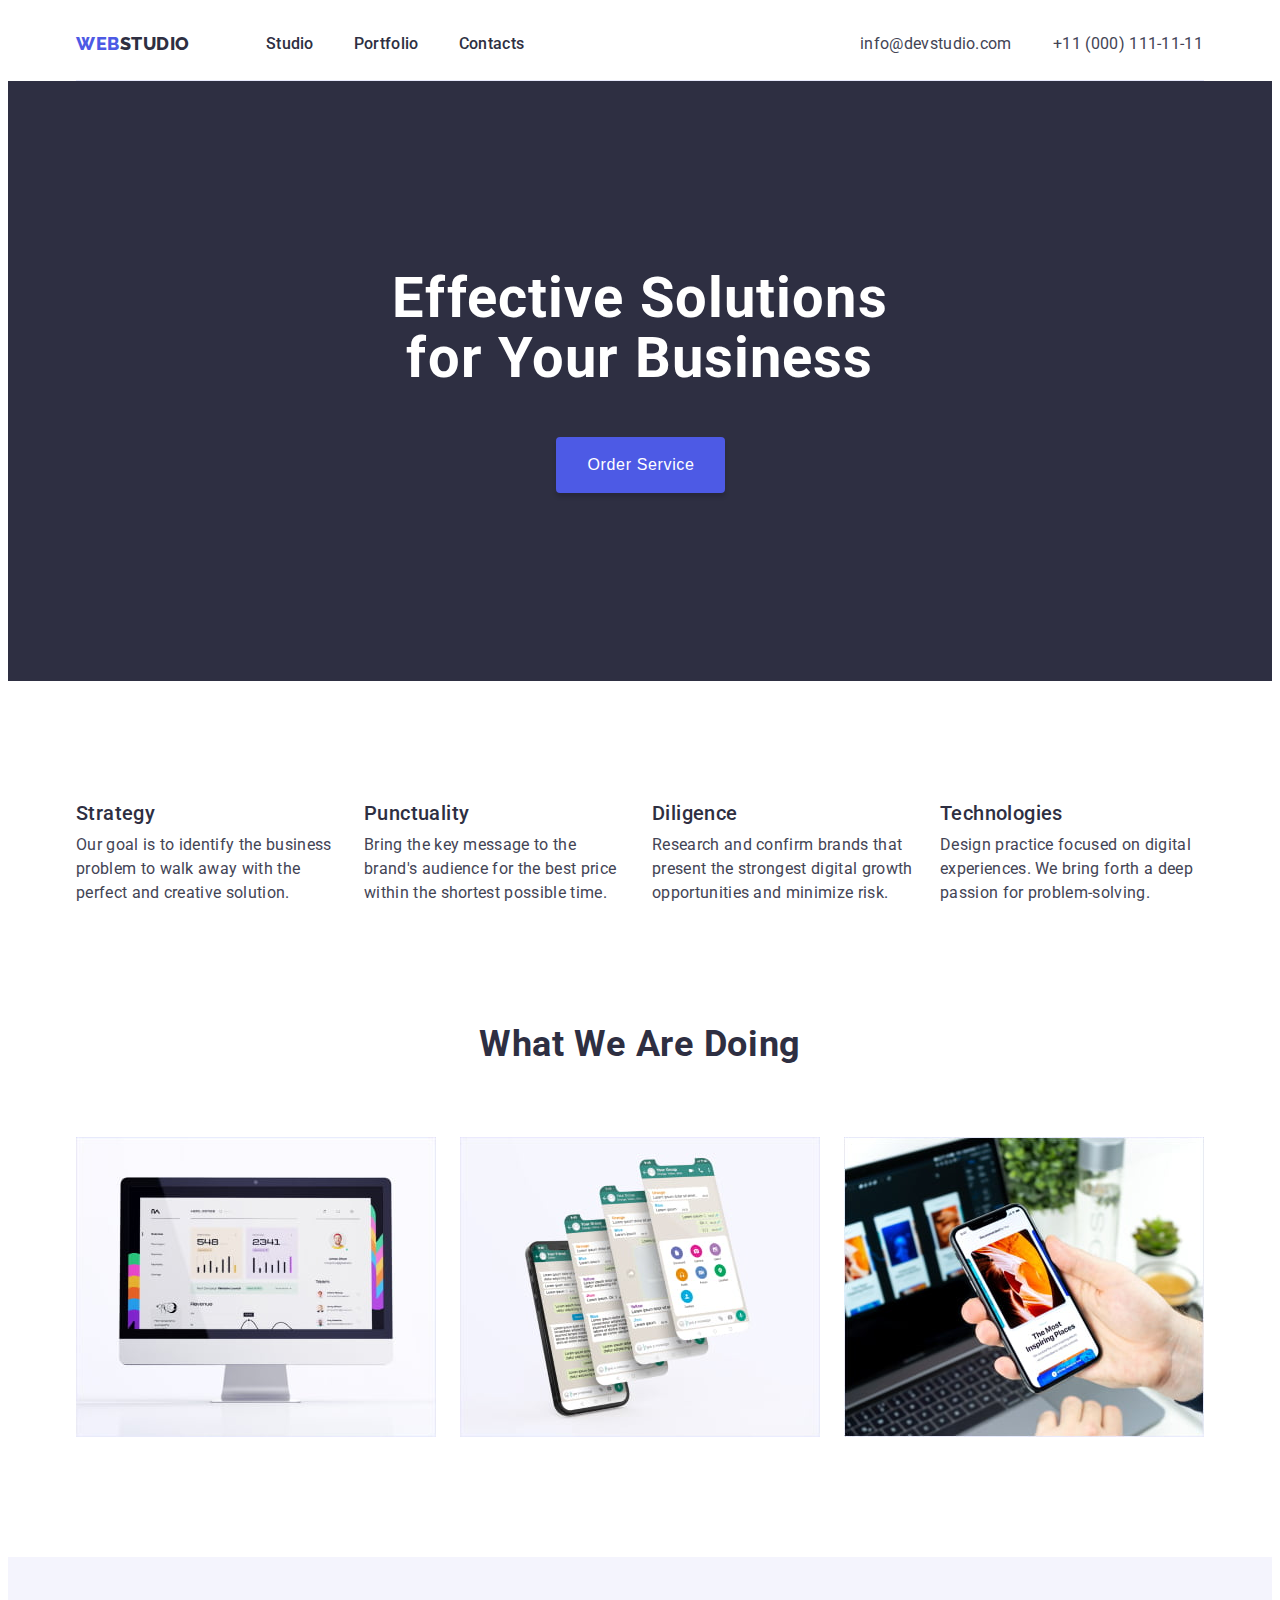
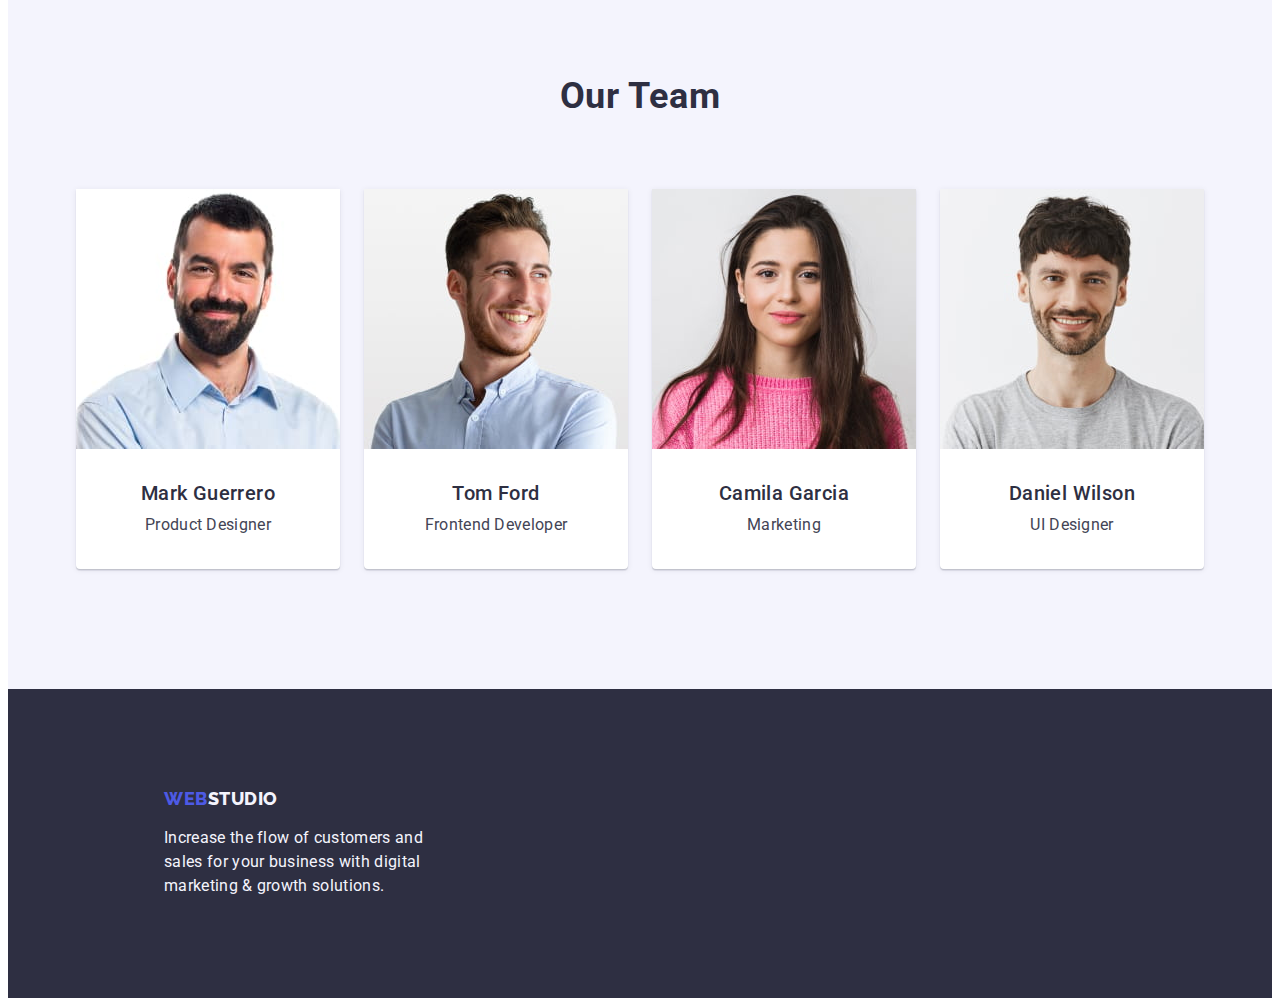
==== index.html @ 2959371b "check-up update" ====
<!DOCTYPE html>
<html lang="en">
  <head>
    <meta charset="UTF-8" />
    <meta http-equiv="X-UA-Compatible" content="IE=edge" />
    <meta name="viewport" content="width=device-width, initial-scale=1.0" />
    <link rel="preconnect" href="https://fonts.googleapis.com" />
    <link rel="preconnect" href="https://fonts.gstatic.com" crossorigin />
    <link
      href="https://fonts.googleapis.com/css2?family=Raleway:wght@800&family=Roboto:wght@400;500;700;900&display=swap"
      rel="stylesheet"
    />
    <link
      rel="stylesheet"
      href="https://cdnjs.cloudflare.com/ajax/libs/modern-normalize/1.1.0/modern-normalize.min.css"
      integrity="sha512-wpPYUAdjBVSE4KJnH1VR1HeZfpl1ub8YT/NKx4PuQ5NmX2tKuGu6U/JRp5y+Y8XG2tV+wKQpNHVUX03MfMFn9Q=="
      crossorigin="anonymous"
      referrerpolicy="no-referrer"
    />
    <link rel="stylesheet" href="./css/styles.css" />
    <title>Document</title>
  </head>
  <body>
    <!-- HEADER -->
    <header class="main-header">
      <div class="container">
        <nav class="navigation">
          <a
            class="link logo"
            href="./index.html"
            >Web<span class="logopart">studio</span></a
          >
          <ul class="list menu">
            <li class="menu-item">
              <a
                class="menu-link link"
                href="./index.html"
                >Studio</a
              >
            </li>
            <li class="menu-item">
              <a
                class="menu-link link"
                href="./portfolio.html"
                >Portfolio</a
              >
            </li>
            <li class="menu-item">
              <a
                class="menu-link link"
                href=""
                >Contacts</a
              >
            </li>
          </ul>
        </nav>
        <!-- Contacts -->
        <ul class="contact-list list">
          <li class="contact-item mail">
            <a
              class="contact-link link"
              href="mailto:info@devstudio.com"
              >info@devstudio.com</a
            >
          </li>
          <li class="contact-item tell">
            <a
              class="contact-link link"
              href="tel:+110001111111"
              >+11 (000) 111-11-11</a
            >
          </li>
        </ul>
      </div>
    </header>
    <main>
      <!-- Герой -->
      <section class="hero">
        <div class="container">
          <h1 class="hero-title">Effective Solutions for Your Business</h1>
          <button type="button" class="hero-btn">
            <span class="btn-text">Order Service</span>
          </button>
        </div>
      </section>
      <!-- Characteristics -->
      <section class="container">
        <div class="container">
          <h2 class="hide-title char">Characteristics</h2>
          <ul class="list characteristics">
            <li class="char-item">
              <h3 class="title-three char">Strategy</h3>
              <p class="text-three">
                Our goal is to identify the business problem to walk away with
                the perfect and creative solution.
              </p>
            </li>
            <li class="char-item">
              <h3 class="title-three char">Punctuality</h3>
              <p class="text-three">
                Bring the key message to the brand's audience for the best price
                within the shortest possible time.
              </p>
            </li>
            <li class="char-item">
              <h3 class="title-three char">Diligence</h3>
              <p class="text-three">
                Research and confirm brands that present the strongest digital
                growth opportunities and minimize risk.
              </p>
            </li>
            <li class="char-item">
              <h3 class="title-three char">Technologies</h3>
              <p class="text-three">
                Design practice focused on digital experiences. We bring forth a
                deep passion for problem-solving.
              </p>
            </li>
          </ul>
        </div>
      </section>
      <!-- What we are doing -->
      <section class="doings-section">
        <div class="container">
          <h2 class="title-two">What we are doing</h2>

          <ul class="list doings">
            <li class="doings-item">
              <img src="./images/wwad1.jpg" alt="display" width="360" />
            </li>
            <li class="doings-item">
              <img src="./images/wwad2.jpg" alt="telephone" width="360" />
            </li>
            <li class="doings-item">
              <img src="./images/wwad3.jpg" alt="telefon in hand" width="360" />
            </li>
          </ul>
        </div>
      </section>
      <!-- Our team -->
      <section class="ourteam">
        <div class="container">
          <h2 class="title-two team">Our team</h2>
          <ul class="list our-team">
            <li class="member">
              <img src="./images/member1.jpg" alt="man" width="264" />
              <div class="team-text">
                <h3 class="title-three">Mark Guerrero</h3>
                <p class="text-three">Product Designer</p>
              </div>
            </li>
            <li class="member">
              <img src="./images/member2.jpg" alt="man" width="264" />
              <div class="team-text">
                <h3 class="title-three">Tom Ford</h3>
                <p class="text-three">Frontend Developer</p>
              </div>
            </li>
            <li class="member">
              <img src="./images/member3.jpg" alt="woman" width="264" />
              <div class="team-text">
                <h3 class="title-three">Camila Garcia</h3>
                <p class="text-three">Marketing</p>
              </div>
            </li>
            <li class="member">
              <img src="./images/member4.jpg" alt="man" width="264" />
              <div class="team-text">
                <h3 class="title-three">Daniel Wilson</h3>
                <p class="text-three">UI Designer</p>
              </div>
            </li>
          </ul>
        </div>
      </section>
    </main>
    <!-- Footer -->
    <footer class="footer">
      <div class="container">
        <a class="link logo" href="./index.html"
          >Web<span class="footer-logopart">studio</span></a
        >
        <p class="footer-text">
          Increase the flow of customers and sales for your business with
          digital marketing & growth solutions.
        </p>
      </div>
    </footer>
  </body>
</html>
---- css/styles.css ----
:root {
  --text-color: #434455;
  --title-text-color: #2e2f42;
  --background-color: #ffffff;
  --button-color: #4d5ae5;
  --footer-text-color: #f4f4fd;
  --hover-color: #404bbf;
  --background-section-color: #2e2f42;
  --background-sectionteam-color: #f4f4fd;
  --button-border-color: #e7e9fc;
}
h1,
h2,
h3,
h4,
h5,
h6,
p {
  margin-bottom: 0;
  margin-top: 0;
}

ul,
ol {
  margin-bottom: 0;
  margin-top: 0;
  padding-left: 0;
}

img {
  display: block;
  max-width: 100%;
}

body {
  background-color: var(--background-color);
  font-family: "Roboto", sans-serif;
  color: var(--text-color);
}
.list {
  list-style: none;
}
.link {
  text-decoration: none;
}
.link:hover,
.link:focus {
  color: var(--hover-color);
}

/* Header */

.container {
  margin-left: auto;
  margin-right: auto;
  width: 1128px;
}
.main-header > .container {
  display: flex;
  border-bottom: 1px solid var(--button-border-color);
}
.navigation {
  display: flex;
  padding-top: 24px;
  padding-bottom: 24px;
}
.menu {
  display: flex;
  width: 261px;
}

.menu-item:not(:last-child) {
  margin-right: 40px;
}

.link.logo {
  margin-right: 76px;
  padding-left: 0;
}

/* LOGO */
.logo {
  font-family: "Raleway", sans-serif;
  font-weight: 800;
  font-size: 18px;
  line-height: 1.16;
  display: flex;
  align-items: center;
  letter-spacing: 0.03em;
  text-transform: uppercase;
  color: var(--button-color);
}
.logopart {
  font-family: "Raleway", sans-serif;
  font-weight: 800;
  font-size: 18px;
  line-height: 1.16;
  display: flex;
  align-items: center;
  letter-spacing: 0.03em;
  text-transform: uppercase;
  color: var(--title-text-color);
}

.menu-link {
  font-weight: 500;
  font-size: 16px;
  line-height: 1.5;
  letter-spacing: 0.02em;
  color: var(--title-text-color);
}

/* Contacts */
.contact-link {
  font-weight: 400;
  font-size: 16px;
  line-height: 1.5;
  letter-spacing: 0.02em;
  color: var(--text-color);
}

.contact-list {
  display: flex;
  margin-left: auto;
  padding-top: 24px;
  padding-bottom: 24px;
}

.contact-item:not(:last-child) {
  margin-right: 40px;
}

.mail {
  width: 153px;
}
.tell {
  width: 151px;
}

/* HERO */
.hero {
  background: var(--background-section-color);
  padding-bottom: 188px;
}

.hero-title {
  font-weight: 700;
  font-size: 56px;
  line-height: 1.07;
  text-align: center;
  letter-spacing: 0.02em;
  color: var(--background-color);
  padding-top: 188px;
  margin-left: auto;
  margin-right: auto;
  width: 496px;
}

.hero-btn {
  display: flex;
  background: var(--button-color);
  box-shadow: 0px 4px 4px rgba(0, 0, 0, 0.15);
  border-radius: 4px;
  margin: 48px auto 0 auto;
  width: 169px;
  height: 56px;
  padding: 16px 32px;
  border: 0px;
}
.hero-btn:hover,
.hero-btn:focus {
  background: var(--hover-color);
  box-shadow: 0px 4px 4px rgba(0, 0, 0, 0.15);
  border-radius: 4px;
}
.btn-text {
  font-weight: 500;
  font-size: 16px;
  line-height: 1.5;
  display: flex;
  align-items: center;
  letter-spacing: 0.04em;
  color: var(--background-color);
  cursor: pointer;
  width: 105px;
  white-space: nowrap;
}

/* Characteristics */

.hide-title {
  display: none;
}
.title-three {
  font-weight: 500;
  font-size: 20px;
  line-height: 1.2;
  letter-spacing: 0.02em;
  color: var(--title-text-color);
}

.text-three {
  font-size: 16px;
  line-height: 1.5;
  letter-spacing: 0.02em;

  margin: 0px;
  margin-top: 8px;
}

.characteristics {
  display: flex;
  margin-top: 120px;
  margin-bottom: 120px;
  padding: 0;
}
.char-item {
  width: 264px;
}

.char-item:not(:last-child) {
  margin-right: 24px;
}

/* WHAT WE ARE DOING */
.title-two {
  font-weight: 700;
  font-size: 36px;
  line-height: 1.11;
  text-align: center;
  letter-spacing: 0.02em;
  text-transform: capitalize;
  color: var(--title-text-color);
}

.doings {
  display: flex;
  margin-top: 72px;
  margin-bottom: 120px;
}

.doings-item:not(:nth-child(3n)) {
  margin-right: 24px;
}

/* OUR TEAM */
.ourteam {
  background-color: var(--background-sectionteam-color);
  padding-bottom: 120px;
}
.team {
  margin-bottom: 72px;
  padding-top: 120px;
}
.our-team {
  display: flex;
}
.member {
  background: #ffffff;
  box-shadow: 0px 1px 6px rgba(46, 47, 66, 0.08),
    0px 1px 1px rgba(46, 47, 66, 0.16), 0px 2px 1px rgba(46, 47, 66, 0.08);
  border-radius: 0px 0px 4px 4px;
}
.team-text {
  padding: 32px 16px;
  text-align: center;
}
.member:not(:nth-child(4n)) {
  margin-right: 24px;
}
/* FOOTER */

footer {
  background-color: var(--background-section-color);
}
.footer {
  padding: 100px 1020px 100px 156px;
}

.footer-logopart {
  font-family: "Raleway", sans-serif;
  font-weight: 800;
  font-size: 18px;
  line-height: 1.16;
  display: flex;
  align-items: center;
  letter-spacing: 0.03em;
  text-transform: uppercase;
  color: var(--footer-text-color);
}
.logo-footer {
  font-family: "Raleway", sans-serif;
  font-weight: 800;
  font-size: 18px;
  line-height: 1.16;
  display: flex;
  align-items: center;
  letter-spacing: 0.03em;
  text-transform: uppercase;
  color: var(--button-color);
}
.footer-text {
  font-size: 16px;
  line-height: 1.5;
  letter-spacing: 0.02em;
  color: var(--footer-text-color);
  width: 264px;
  margin-top: 16px;
}

/* PORTFOLIO */
.button {
  background: var(--footer-text-color);
  border: 1px solid var(--button-border-color);
  border-radius: 4px;
  font-weight: 500;
  font-size: 16px;
  line-height: 1.5;
  display: flex;
  align-items: center;
  text-align: center;
  letter-spacing: 0.04em;
  color: var(--button-color);
  cursor: pointer;
}

.button:hover,
.button:focus {
  background: var(--hover-color);
  box-shadow: 0px 3px 1px rgba(0, 0, 0, 0.1), 0px 2px 1px rgba(0, 0, 0, 0.08),
    0px 2px 2px rgba(0, 0, 0, 0.12);
  border-radius: 4px;
  color: var(--background-color);
}

.hide-title {
  display: none;
}

.button-pool {
  display: flex;
  gap: 24px;
  margin-bottom: 72px;
  margin-top: 96px;
  justify-content: center;
}
.card-list {
  display: flex;
  flex-wrap: wrap;
  margin-bottom: -48px;
  margin-right: -24px;
  padding-bottom: 120px;
}
.card-item {
  flex-basis: calc(100% / 3 -24px);
  margin-bottom: 48px;
  background: #ffffff;
  border: 1px solid var(--button-border-color);
}
.card-item:not(:nth-child(3n)) {
  margin-right: 24px;
}

.card-text {
  padding-top: 32px;
  padding-bottom: 32px;
  padding-left: 16px;
}
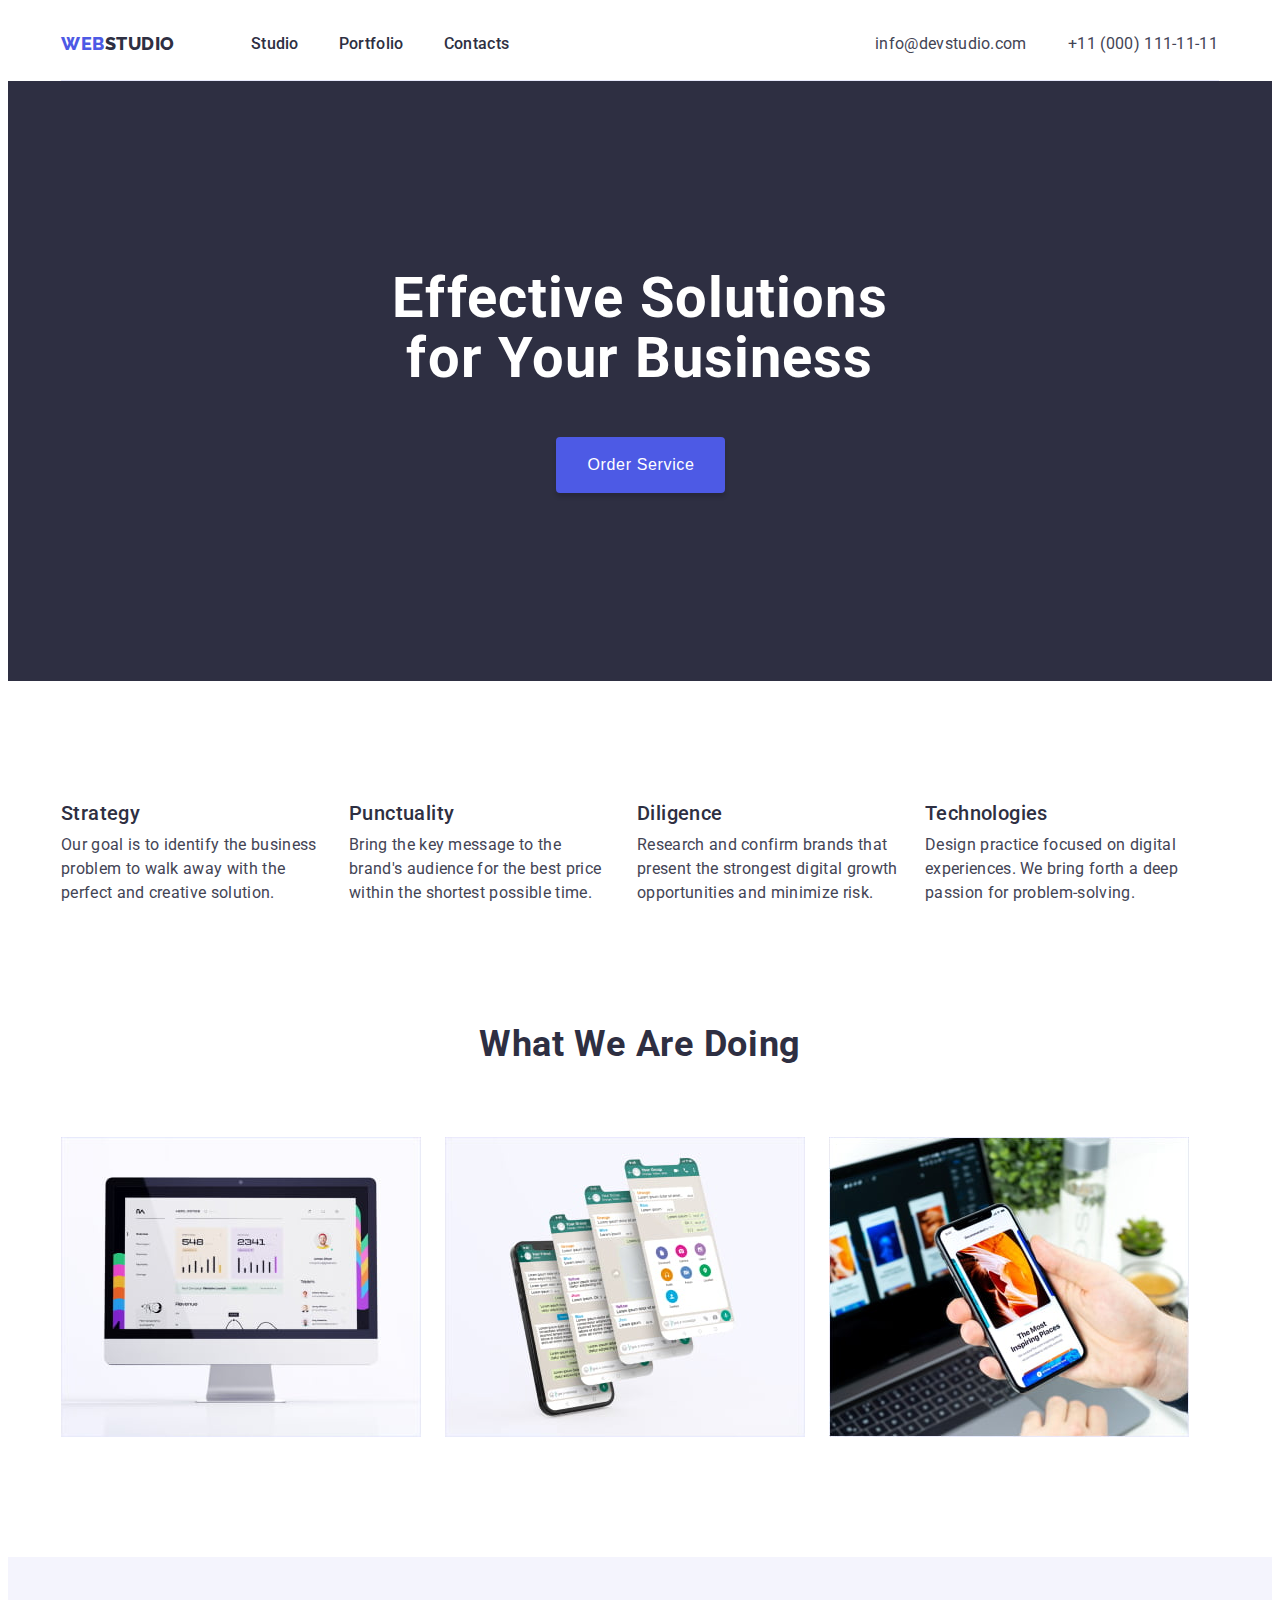
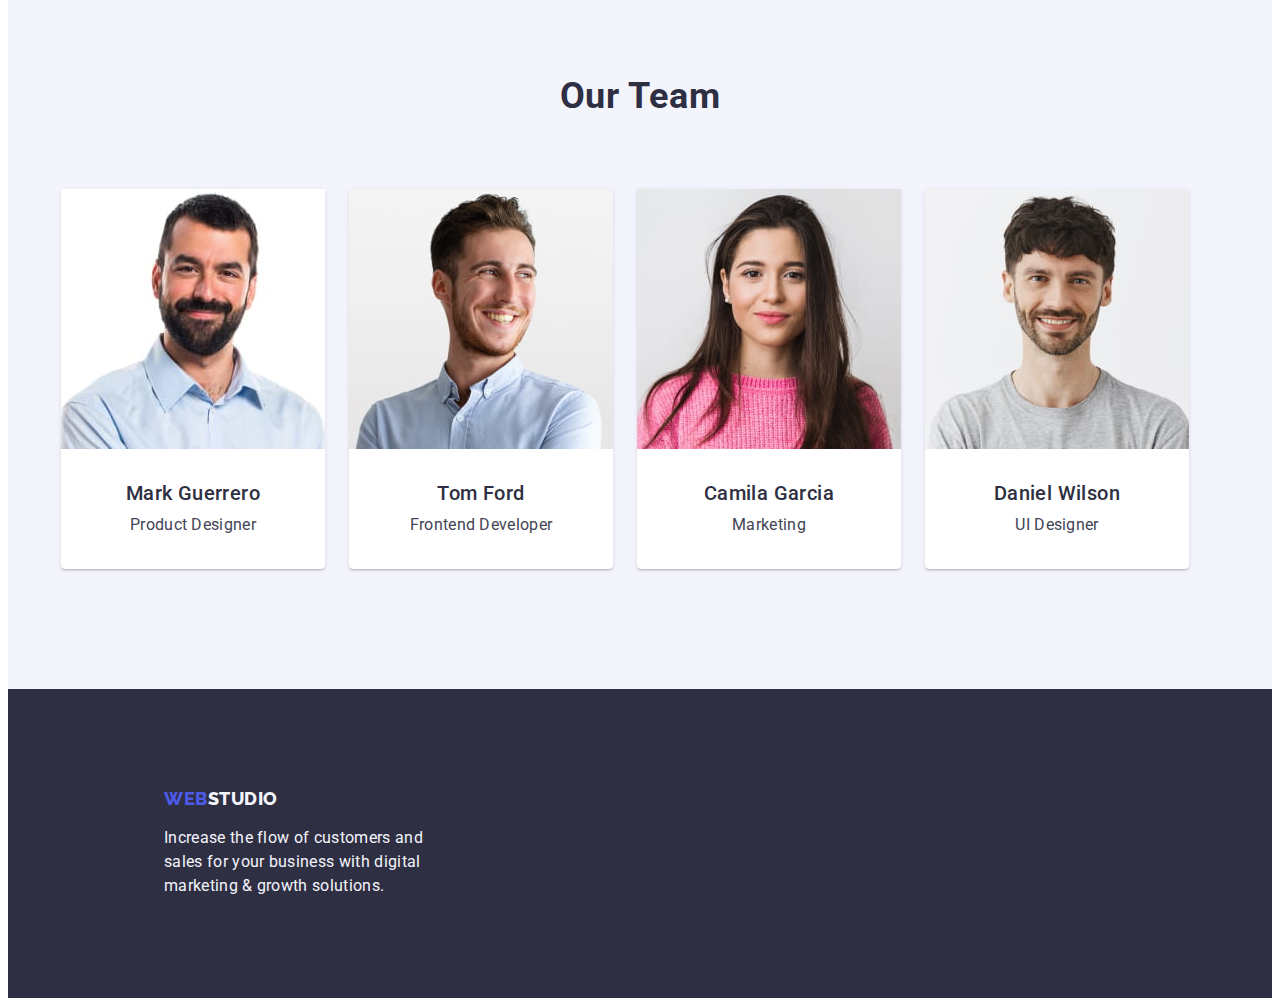
==== commit d8e1125d: "test 2" ====
--- a/index.html
+++ b/index.html
@@ -2,10 +2,23 @@
 <html lang="en">
   <head>
     <meta charset="UTF-8" />
-    <meta http-equiv="X-UA-Compatible" content="IE=edge" />
-    <meta name="viewport" content="width=device-width, initial-scale=1.0" />
-    <link rel="preconnect" href="https://fonts.googleapis.com" />
-    <link rel="preconnect" href="https://fonts.gstatic.com" crossorigin />
+    <meta
+      http-equiv="X-UA-Compatible"
+      content="IE=edge"
+    />
+    <meta
+      name="viewport"
+      content="width=device-width, initial-scale=1.0"
+    />
+    <link
+      rel="preconnect"
+      href="https://fonts.googleapis.com"
+    />
+    <link
+      rel="preconnect"
+      href="https://fonts.gstatic.com"
+      crossorigin
+    />
     <link
       href="https://fonts.googleapis.com/css2?family=Raleway:wght@800&family=Roboto:wght@400;500;700;900&display=swap"
       rel="stylesheet"
@@ -17,60 +30,65 @@
       crossorigin="anonymous"
       referrerpolicy="no-referrer"
     />
-    <link rel="stylesheet" href="./css/styles.css" />
+    <link
+      rel="stylesheet"
+      href="./css/styles.css"
+    />
     <title>Document</title>
   </head>
   <body>
     <!-- HEADER -->
     <header class="main-header">
       <div class="container">
-        <nav class="navigation">
-          <a
-            class="link logo"
-            href="./index.html"
-            >Web<span class="logopart">studio</span></a
-          >
-          <ul class="list menu">
-            <li class="menu-item">
+        <div class="header-container">
+          <nav class="navigation">
+            <a
+              class="link logo"
+              href="./index.html"
+              >Web<span class="logopart">studio</span></a
+            >
+            <ul class="list menu">
+              <li class="menu-item">
+                <a
+                  class="menu-link link"
+                  href="./index.html"
+                  >Studio</a
+                >
+              </li>
+              <li class="menu-item">
+                <a
+                  class="menu-link link"
+                  href="./portfolio.html"
+                  >Portfolio</a
+                >
+              </li>
+              <li class="menu-item">
+                <a
+                  class="menu-link link"
+                  href=""
+                  >Contacts</a
+                >
+              </li>
+            </ul>
+          </nav>
+          <!-- Contacts -->
+          <ul class="contact-list list">
+            <li class="contact-item mail">
               <a
-                class="menu-link link"
-                href="./index.html"
-                >Studio</a
+                class="contact-link link"
+                href="mailto:info@devstudio.com"
+                >info@devstudio.com</a
               >
             </li>
-            <li class="menu-item">
+            <li class="contact-item tell">
               <a
-                class="menu-link link"
-                href="./portfolio.html"
-                >Portfolio</a
+                class="contact-link link"
+                href="tel:+110001111111"
+                >+11 (000) 111-11-11</a
               >
             </li>
-            <li class="menu-item">
-              <a
-                class="menu-link link"
-                href=""
-                >Contacts</a
-              >
-            </li>
-          </ul>
-        </nav>
-        <!-- Contacts -->
-        <ul class="contact-list list">
-          <li class="contact-item mail">
-            <a
-              class="contact-link link"
-              href="mailto:info@devstudio.com"
-              >info@devstudio.com</a
-            >
-          </li>
-          <li class="contact-item tell">
-            <a
-              class="contact-link link"
-              href="tel:+110001111111"
-              >+11 (000) 111-11-11</a
-            >
-          </li>
-        </ul>
+          </ul>
+        </div>
       </div>
     </header>
     <main>
@@ -78,7 +96,10 @@
       <section class="hero">
         <div class="container">
           <h1 class="hero-title">Effective Solutions for Your Business</h1>
-          <button type="button" class="hero-btn">
+          <button
+            type="button"
+            class="hero-btn"
+          >
             <span class="btn-text">Order Service</span>
           </button>
         </div>
@@ -126,13 +147,25 @@
 
           <ul class="list doings">
             <li class="doings-item">
-              <img src="./images/wwad1.jpg" alt="display" width="360" />
+              <img
+                src="./images/wwad1.jpg"
+                alt="display"
+                width="360"
+              />
             </li>
             <li class="doings-item">
-              <img src="./images/wwad2.jpg" alt="telephone" width="360" />
+              <img
+                src="./images/wwad2.jpg"
+                alt="telephone"
+                width="360"
+              />
             </li>
             <li class="doings-item">
-              <img src="./images/wwad3.jpg" alt="telefon in hand" width="360" />
+              <img
+                src="./images/wwad3.jpg"
+                alt="telefon in hand"
+                width="360"
+              />
             </li>
           </ul>
         </div>
@@ -143,28 +176,44 @@
           <h2 class="title-two team">Our team</h2>
           <ul class="list our-team">
             <li class="member">
-              <img src="./images/member1.jpg" alt="man" width="264" />
+              <img
+                src="./images/member1.jpg"
+                alt="man"
+                width="264"
+              />
               <div class="team-text">
                 <h3 class="title-three">Mark Guerrero</h3>
                 <p class="text-three">Product Designer</p>
               </div>
             </li>
             <li class="member">
-              <img src="./images/member2.jpg" alt="man" width="264" />
+              <img
+                src="./images/member2.jpg"
+                alt="man"
+                width="264"
+              />
               <div class="team-text">
                 <h3 class="title-three">Tom Ford</h3>
                 <p class="text-three">Frontend Developer</p>
               </div>
             </li>
             <li class="member">
-              <img src="./images/member3.jpg" alt="woman" width="264" />
+              <img
+                src="./images/member3.jpg"
+                alt="woman"
+                width="264"
+              />
               <div class="team-text">
                 <h3 class="title-three">Camila Garcia</h3>
                 <p class="text-three">Marketing</p>
               </div>
             </li>
             <li class="member">
-              <img src="./images/member4.jpg" alt="man" width="264" />
+              <img
+                src="./images/member4.jpg"
+                alt="man"
+                width="264"
+              />
               <div class="team-text">
                 <h3 class="title-three">Daniel Wilson</h3>
                 <p class="text-three">UI Designer</p>
@@ -177,7 +226,9 @@
     <!-- Footer -->
     <footer class="footer">
       <div class="container">
-        <a class="link logo" href="./index.html"
+        <a
+          class="link logo"
+          href="./index.html"
           >Web<span class="footer-logopart">studio</span></a
         >
         <p class="footer-text">
--- a/css/styles.css
+++ b/css/styles.css
@@ -53,7 +53,13 @@
 .container {
   margin-left: auto;
   margin-right: auto;
-  width: 1128px;
+  width: 1158px;
+}
+.header-container {
+  margin-left: auto;
+  margin-right: auto;
+  width: 1158px;
+  display: flex;
 }
 .main-header > .container {
   display: flex;
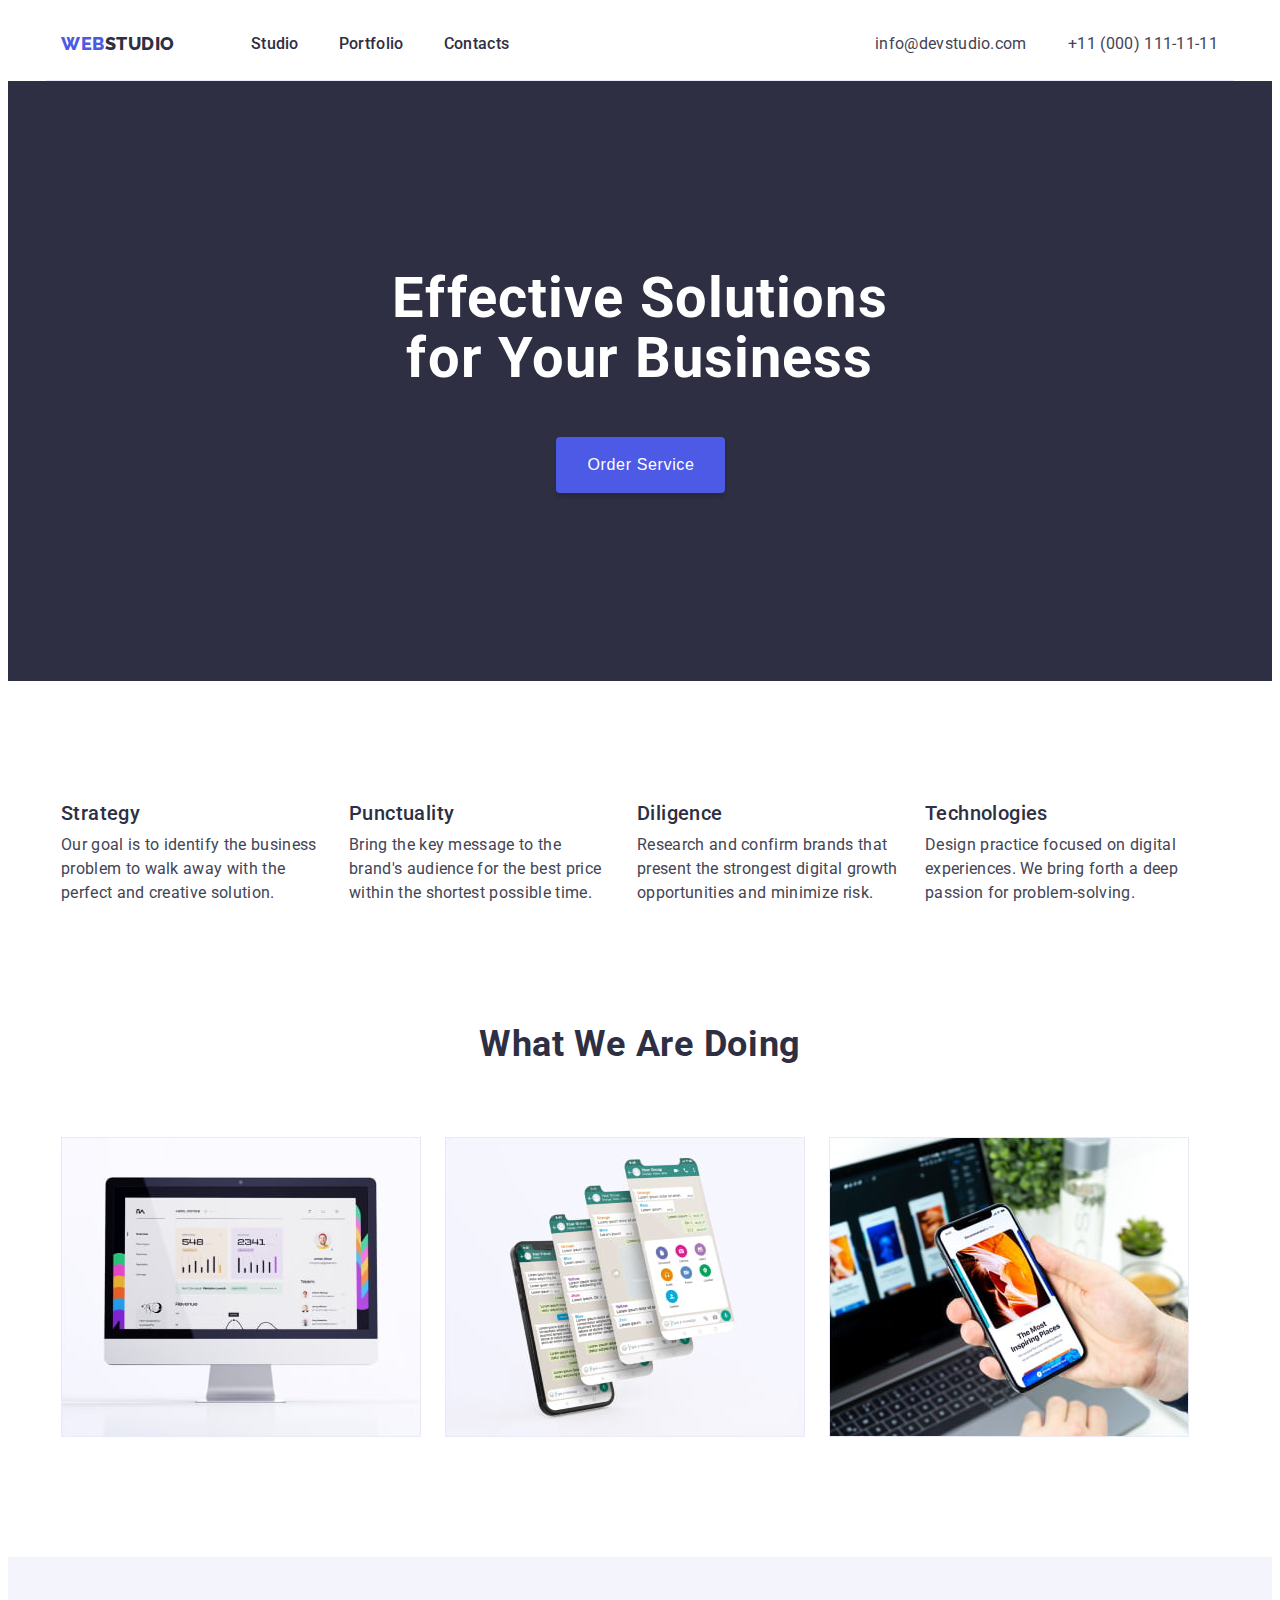
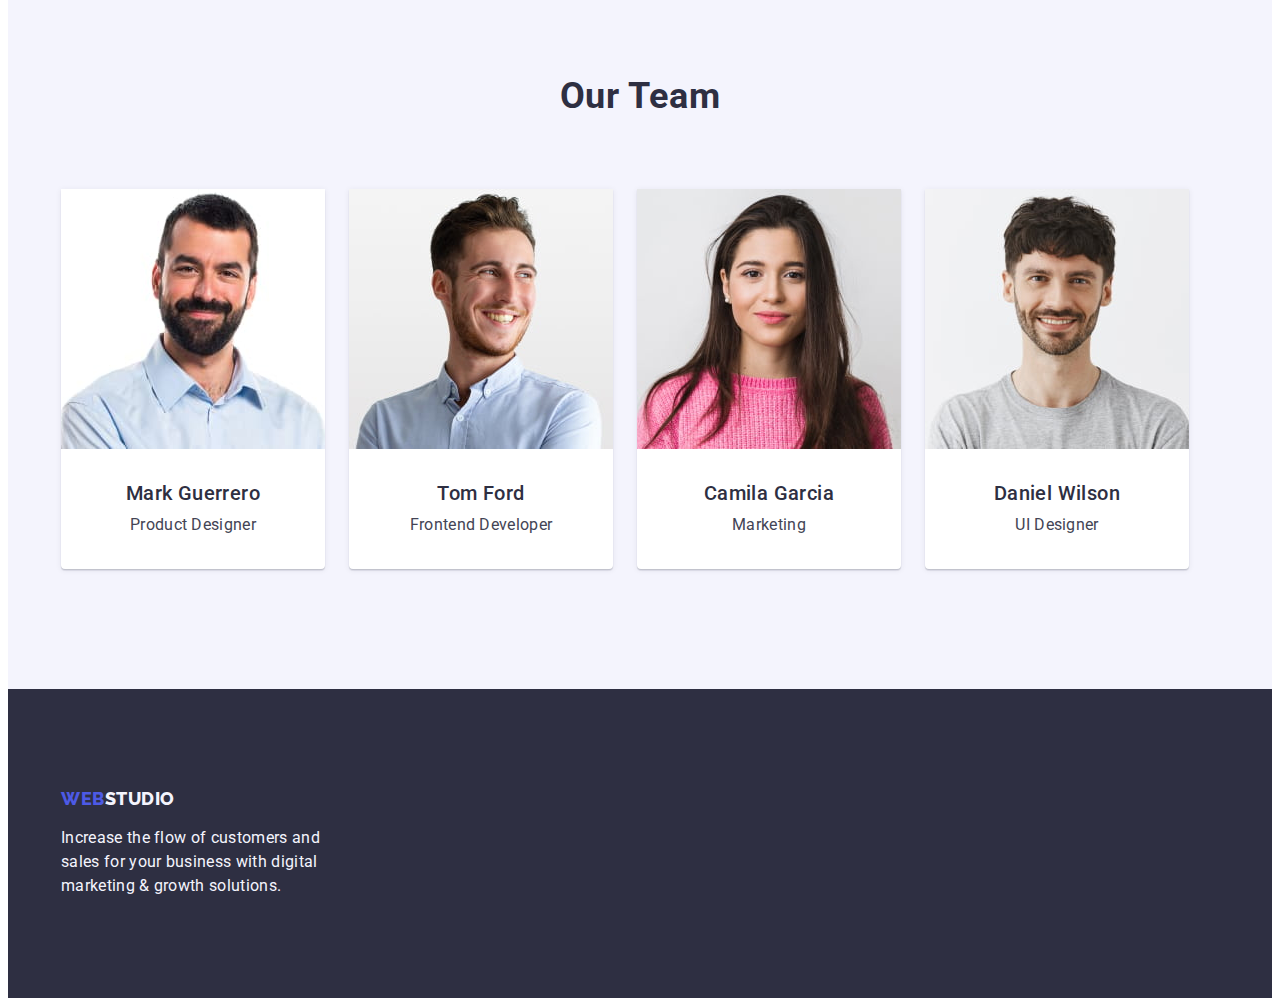
==== commit c5d66840: "fixing part1" ====
--- a/index.html
+++ b/index.html
@@ -39,8 +39,7 @@
   <body>
     <!-- HEADER -->
     <header class="main-header">
-      <div class="container">
-        <div class="header-container">
+      <div class="container header-container">
           <nav class="navigation">
             <a
               class="link logo"
@@ -88,7 +87,6 @@
               >
             </li>
           </ul>
-        </div>
       </div>
     </header>
     <main>
@@ -105,7 +103,7 @@
         </div>
       </section>
       <!-- Characteristics -->
-      <section class="container">
+      <section class="character-section">
         <div class="container">
           <h2 class="hide-title char">Characteristics</h2>
           <ul class="list characteristics">
--- a/css/styles.css
+++ b/css/styles.css
@@ -54,6 +54,7 @@
   margin-left: auto;
   margin-right: auto;
   width: 1158px;
+  padding: 0 15px;
 }
 .header-container {
   margin-left: auto;
@@ -69,6 +70,7 @@
   display: flex;
   padding-top: 24px;
   padding-bottom: 24px;
+  align-items: center;
 }
 .menu {
   display: flex;
@@ -79,10 +81,10 @@
   margin-right: 40px;
 }
 
-.link.logo {
+/* .link.logo {
   margin-right: 76px;
   padding-left: 0;
-}
+} */
 
 /* LOGO */
 .logo {
@@ -95,6 +97,8 @@
   letter-spacing: 0.03em;
   text-transform: uppercase;
   color: var(--button-color);
+  margin-right: 76px;
+  padding-left: 0;
 }
 .logopart {
   font-family: "Raleway", sans-serif;
@@ -147,6 +151,7 @@
 .hero {
   background: var(--background-section-color);
   padding-bottom: 188px;
+  padding-top: 188px;
 }
 
 .hero-title {
@@ -156,7 +161,6 @@
   text-align: center;
   letter-spacing: 0.02em;
   color: var(--background-color);
-  padding-top: 188px;
   margin-left: auto;
   margin-right: auto;
   width: 496px;
@@ -216,9 +220,11 @@
 
 .characteristics {
   display: flex;
-  margin-top: 120px;
-  margin-bottom: 120px;
   padding: 0;
+}
+.character-section{
+  padding-top: 120px;
+  padding-bottom: 120px;
 }
 .char-item {
   width: 264px;
@@ -280,7 +286,7 @@
   background-color: var(--background-section-color);
 }
 .footer {
-  padding: 100px 1020px 100px 156px;
+padding: 100px 0;
 }
 
 .footer-logopart {
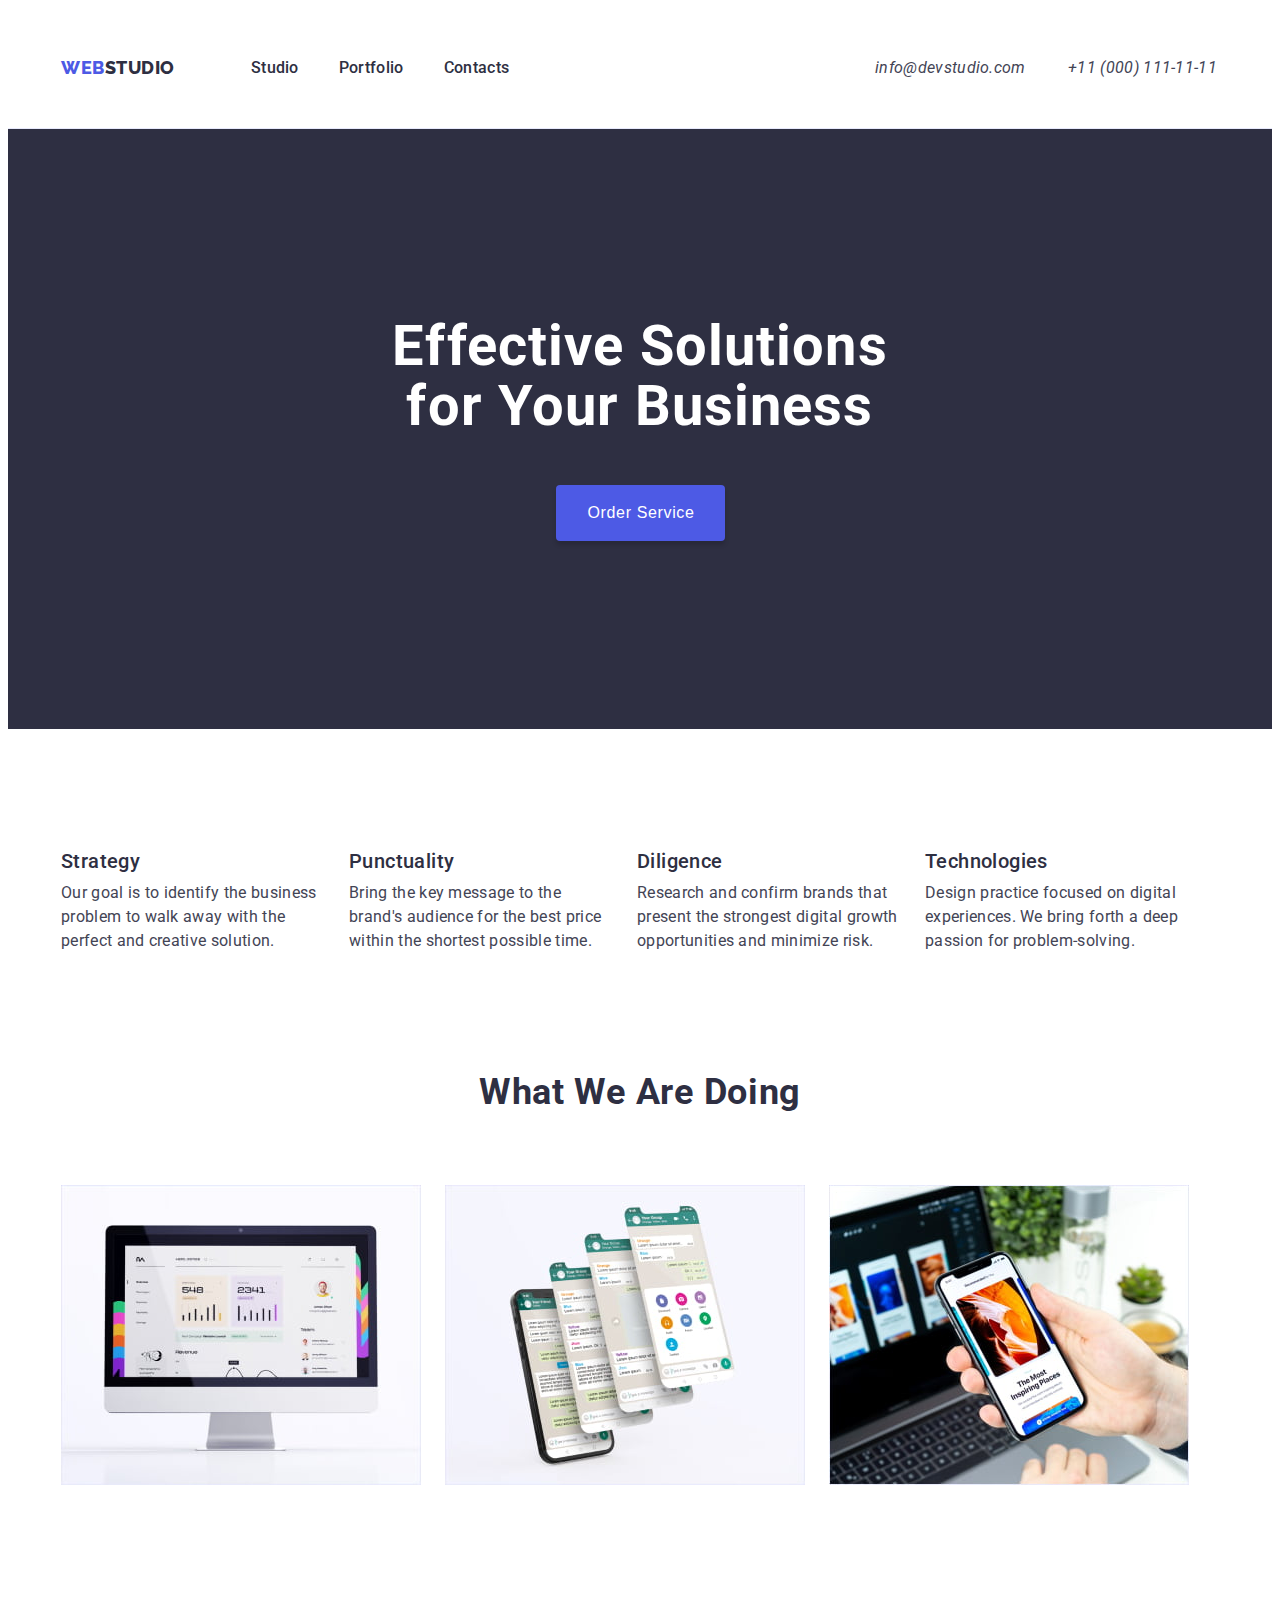
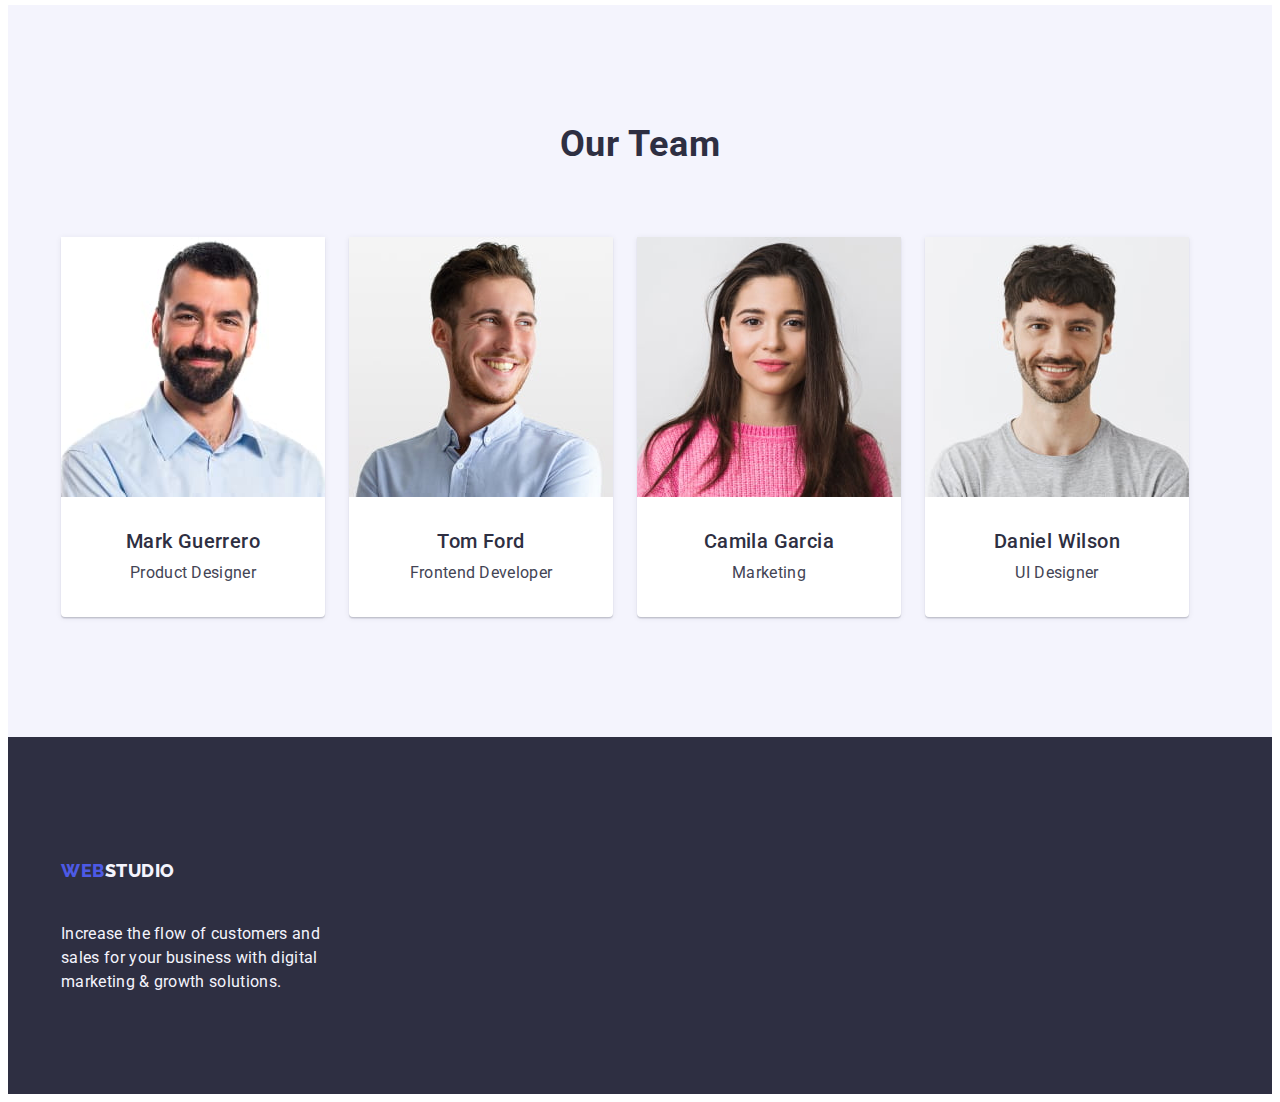
==== commit e555e15d: "fix 3" ====
--- a/index.html
+++ b/index.html
@@ -71,6 +71,7 @@
             </ul>
           </nav>
           <!-- Contacts -->
+          <address class="contact-list list">
           <ul class="contact-list list">
             <li class="contact-item mail">
               <a
@@ -87,6 +88,7 @@
               >
             </li>
           </ul>
+          </address>
       </div>
     </header>
     <main>
--- a/css/styles.css
+++ b/css/styles.css
@@ -62,14 +62,14 @@
   width: 1158px;
   display: flex;
 }
-.main-header > .container {
-  display: flex;
-  border-bottom: 1px solid var(--button-border-color);
+.main-header{
+  display: flex;
+  border-bottom: 1px solid #E7E9FC;
+  /* border-bottom: 1px solid var(--button-border-color); */
 }
 .navigation {
   display: flex;
-  padding-top: 24px;
-  padding-bottom: 24px;
+
   align-items: center;
 }
 .menu {
@@ -99,6 +99,8 @@
   color: var(--button-color);
   margin-right: 76px;
   padding-left: 0;
+  padding-top: 24px;
+  padding-bottom: 24px;
 }
 .logopart {
   font-family: "Raleway", sans-serif;
@@ -134,11 +136,12 @@
   margin-left: auto;
   padding-top: 24px;
   padding-bottom: 24px;
-}
-
-.contact-item:not(:last-child) {
+  gap: 40px;
+}
+
+/* .contact-item:not(:last-child) {
   margin-right: 40px;
-}
+} */
 
 .mail {
   width: 153px;
@@ -222,7 +225,7 @@
   display: flex;
   padding: 0;
 }
-.character-section{
+.character-section {
   padding-top: 120px;
   padding-bottom: 120px;
 }
@@ -245,10 +248,13 @@
   color: var(--title-text-color);
 }
 
+.doings-section {
+  padding-bottom: 120px;
+}
+
 .doings {
   display: flex;
   margin-top: 72px;
-  margin-bottom: 120px;
 }
 
 .doings-item:not(:nth-child(3n)) {
@@ -259,10 +265,10 @@
 .ourteam {
   background-color: var(--background-sectionteam-color);
   padding-bottom: 120px;
+  padding-top: 120px;
 }
 .team {
   margin-bottom: 72px;
-  padding-top: 120px;
 }
 .our-team {
   display: flex;
@@ -286,7 +292,7 @@
   background-color: var(--background-section-color);
 }
 .footer {
-padding: 100px 0;
+  padding: 100px 0;
 }
 
 .footer-logopart {
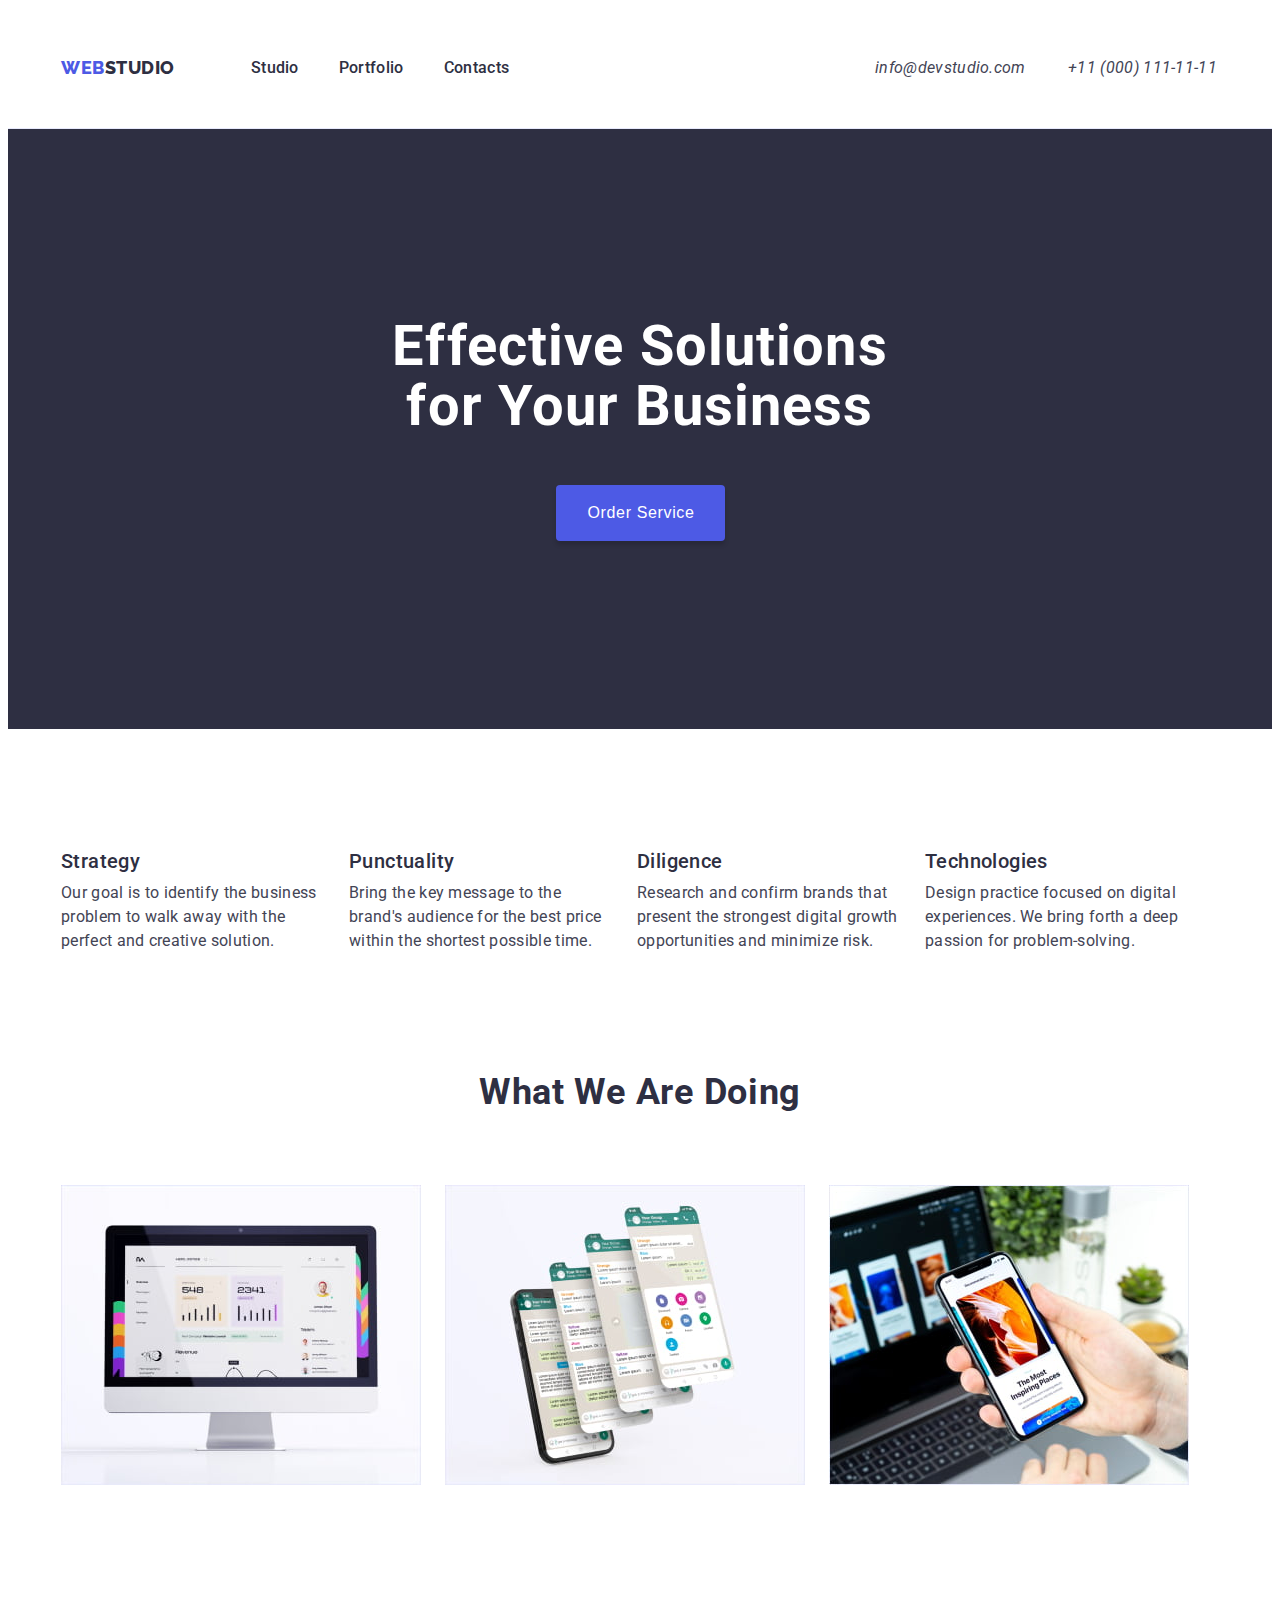
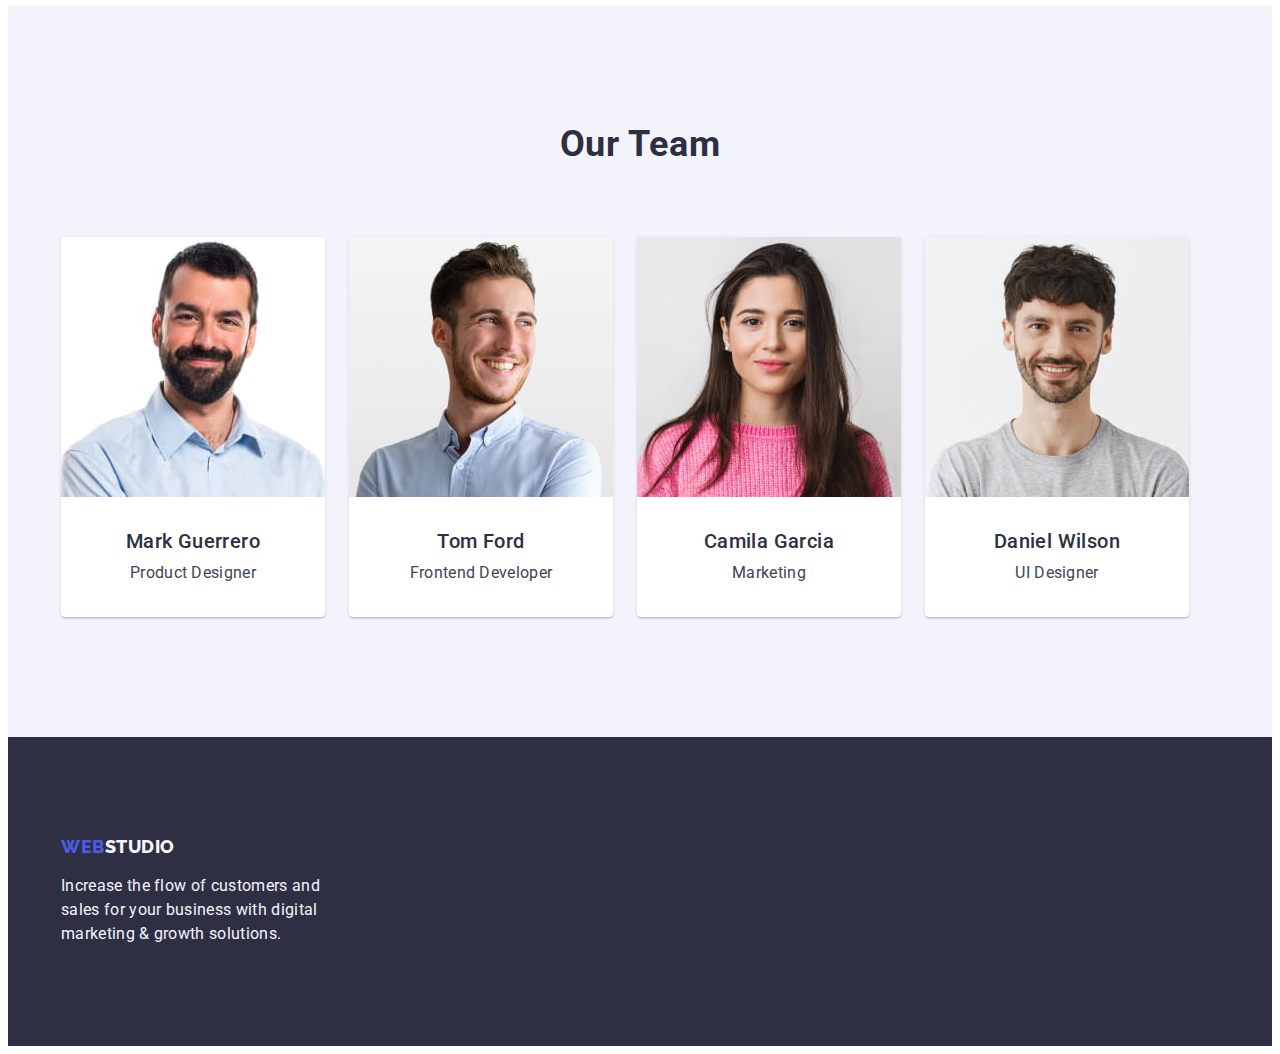
==== commit a37f2f8d: "fix5" ====
--- a/index.html
+++ b/index.html
@@ -143,7 +143,7 @@
       <!-- What we are doing -->
       <section class="doings-section">
         <div class="container">
-          <h2 class="title-two">What we are doing</h2>
+          <h2 class="title-two doings-title">What we are doing</h2>
 
           <ul class="list doings">
             <li class="doings-item">
--- a/css/styles.css
+++ b/css/styles.css
@@ -62,9 +62,9 @@
   width: 1158px;
   display: flex;
 }
-.main-header{
-  display: flex;
-  border-bottom: 1px solid #E7E9FC;
+.main-header {
+  display: flex;
+  border-bottom: 1px solid #e7e9fc;
   /* border-bottom: 1px solid var(--button-border-color); */
 }
 .navigation {
@@ -99,8 +99,6 @@
   color: var(--button-color);
   margin-right: 76px;
   padding-left: 0;
-  padding-top: 24px;
-  padding-bottom: 24px;
 }
 .logopart {
   font-family: "Raleway", sans-serif;
@@ -120,6 +118,8 @@
   line-height: 1.5;
   letter-spacing: 0.02em;
   color: var(--title-text-color);
+  padding-top: 24px;
+  padding-bottom: 24px;
 }
 
 /* Contacts */
@@ -166,19 +166,20 @@
   color: var(--background-color);
   margin-left: auto;
   margin-right: auto;
-  width: 496px;
+  max-width: 496px;
 }
 
 .hero-btn {
-  display: flex;
+  display: block;
   background: var(--button-color);
   box-shadow: 0px 4px 4px rgba(0, 0, 0, 0.15);
   border-radius: 4px;
   margin: 48px auto 0 auto;
-  width: 169px;
+  min-width: 169px;
   height: 56px;
   padding: 16px 32px;
   border: 0px;
+  cursor: pointer;
 }
 .hero-btn:hover,
 .hero-btn:focus {
@@ -210,6 +211,7 @@
   line-height: 1.2;
   letter-spacing: 0.02em;
   color: var(--title-text-color);
+  margin-bottom: 8px;
 }
 
 .text-three {
@@ -218,7 +220,6 @@
   letter-spacing: 0.02em;
 
   margin: 0px;
-  margin-top: 8px;
 }
 
 .characteristics {
@@ -252,9 +253,11 @@
   padding-bottom: 120px;
 }
 
+.doings-title{
+  margin-bottom: 72px;
+}
 .doings {
   display: flex;
-  margin-top: 72px;
 }
 
 .doings-item:not(:nth-child(3n)) {
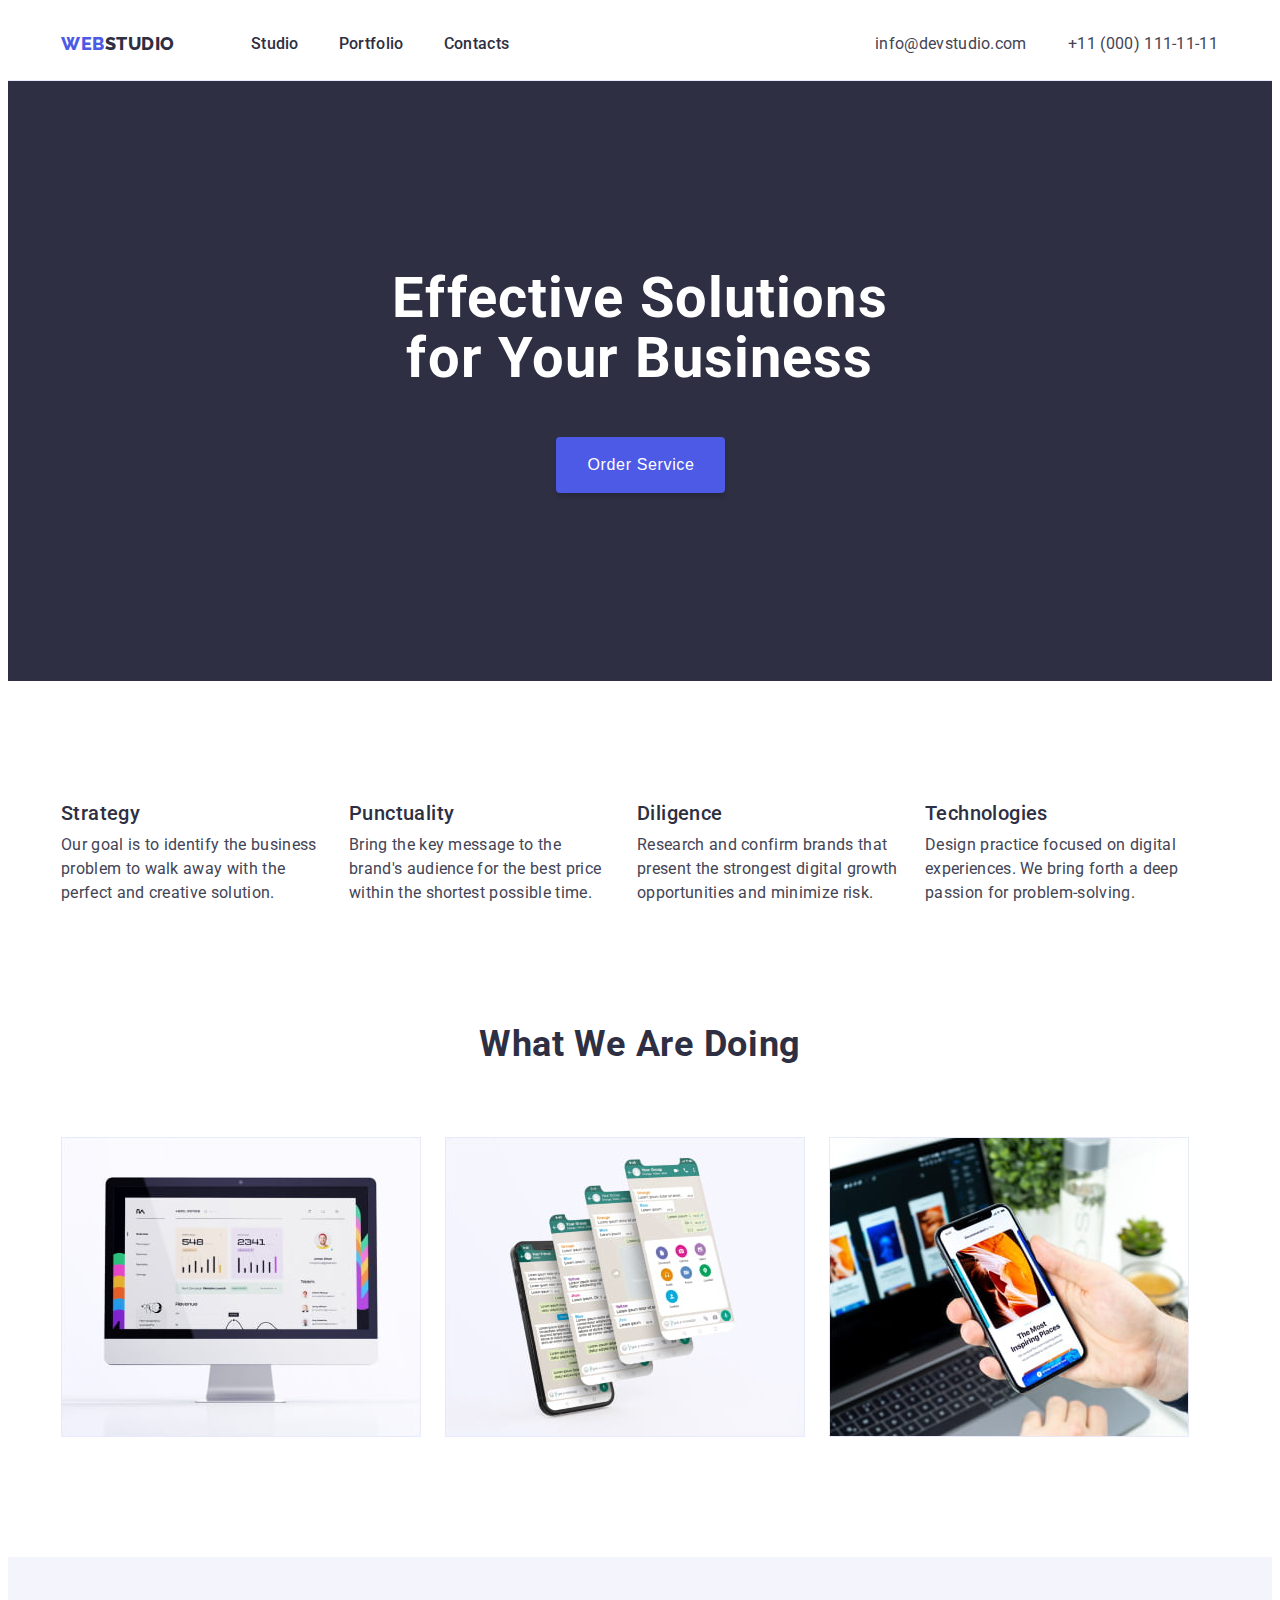
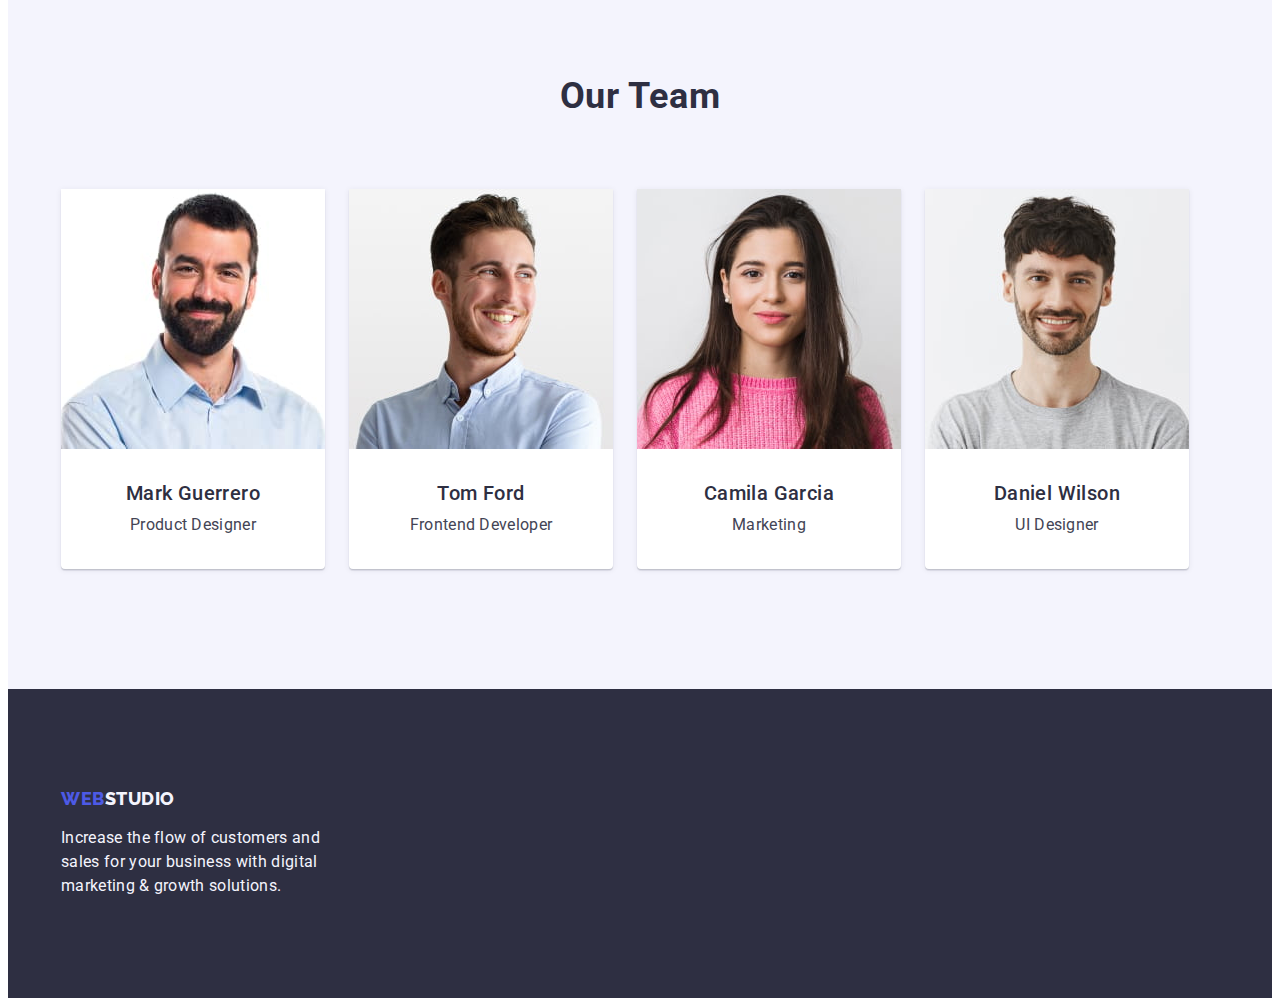
==== commit d3fa5481: "final fix" ====
--- a/index.html
+++ b/index.html
@@ -40,38 +40,38 @@
     <!-- HEADER -->
     <header class="main-header">
       <div class="container header-container">
-          <nav class="navigation">
-            <a
-              class="link logo"
-              href="./index.html"
-              >Web<span class="logopart">studio</span></a
-            >
-            <ul class="list menu">
-              <li class="menu-item">
-                <a
-                  class="menu-link link"
-                  href="./index.html"
-                  >Studio</a
-                >
-              </li>
-              <li class="menu-item">
-                <a
-                  class="menu-link link"
-                  href="./portfolio.html"
-                  >Portfolio</a
-                >
-              </li>
-              <li class="menu-item">
-                <a
-                  class="menu-link link"
-                  href=""
-                  >Contacts</a
-                >
-              </li>
-            </ul>
-          </nav>
-          <!-- Contacts -->
-          <address class="contact-list list">
+        <nav class="navigation">
+          <a
+            class="link logo"
+            href="./index.html"
+            >Web<span class="logopart">studio</span></a
+          >
+          <ul class="list menu">
+            <li class="menu-item">
+              <a
+                class="menu-link link"
+                href="./index.html"
+                >Studio</a
+              >
+            </li>
+            <li class="menu-item">
+              <a
+                class="menu-link link"
+                href="./portfolio.html"
+                >Portfolio</a
+              >
+            </li>
+            <li class="menu-item">
+              <a
+                class="menu-link link"
+                href=""
+                >Contacts</a
+              >
+            </li>
+          </ul>
+        </nav>
+        <!-- Contacts -->
+        <address class="contact-list-address">
           <ul class="contact-list list">
             <li class="contact-item mail">
               <a
@@ -88,7 +88,7 @@
               >
             </li>
           </ul>
-          </address>
+        </address>
       </div>
     </header>
     <main>
@@ -227,7 +227,7 @@
     <footer class="footer">
       <div class="container">
         <a
-          class="link logo"
+          class="link logo-footer"
           href="./index.html"
           >Web<span class="footer-logopart">studio</span></a
         >
--- a/css/styles.css
+++ b/css/styles.css
@@ -42,6 +42,7 @@
 }
 .link {
   text-decoration: none;
+  color: inherit;
 }
 .link:hover,
 .link:focus {
@@ -60,7 +61,7 @@
   margin-left: auto;
   margin-right: auto;
   width: 1158px;
-  display: flex;
+  display: flex; 
 }
 .main-header {
   display: flex;
@@ -129,8 +130,14 @@
   line-height: 1.5;
   letter-spacing: 0.02em;
   color: var(--text-color);
-}
-
+  font-style: normal;
+}
+
+.contact-list-address {
+  display: flex;
+  margin-left: auto;
+
+}
 .contact-list {
   display: flex;
   margin-left: auto;
@@ -253,7 +260,7 @@
   padding-bottom: 120px;
 }
 
-.doings-title{
+.doings-title {
   margin-bottom: 72px;
 }
 .doings {
@@ -297,13 +304,26 @@
 .footer {
   padding: 100px 0;
 }
-
+.logo-footer {
+  font-family: "Raleway", sans-serif;
+  font-weight: 800;
+  font-size: 18px;
+  line-height: 1.16;
+  display: inline-block;
+  align-items: center;
+  letter-spacing: 0.03em;
+  text-transform: uppercase;
+  color: var(--button-color);
+  margin-right: 76px;
+  padding-left: 0;
+  margin-bottom: 16px;
+}
 .footer-logopart {
   font-family: "Raleway", sans-serif;
   font-weight: 800;
   font-size: 18px;
   line-height: 1.16;
-  display: flex;
+  /* display: flex; */
   align-items: center;
   letter-spacing: 0.03em;
   text-transform: uppercase;
@@ -314,7 +334,7 @@
   font-weight: 800;
   font-size: 18px;
   line-height: 1.16;
-  display: flex;
+  display: inline-block;
   align-items: center;
   letter-spacing: 0.03em;
   text-transform: uppercase;
@@ -326,7 +346,6 @@
   letter-spacing: 0.02em;
   color: var(--footer-text-color);
   width: 264px;
-  margin-top: 16px;
 }
 
 /* PORTFOLIO */
@@ -343,6 +362,7 @@
   letter-spacing: 0.04em;
   color: var(--button-color);
   cursor: pointer;
+  padding: 12px 24px;
 }
 
 .button:hover,
@@ -352,38 +372,36 @@
     0px 2px 2px rgba(0, 0, 0, 0.12);
   border-radius: 4px;
   color: var(--background-color);
+  border: 1px solid transparent;
 }
 
 .hide-title {
   display: none;
 }
-
+.portfolio {
+  padding: 96px 0 120px;
+}
 .button-pool {
   display: flex;
   gap: 24px;
   margin-bottom: 72px;
-  margin-top: 96px;
   justify-content: center;
 }
 .card-list {
   display: flex;
   flex-wrap: wrap;
-  margin-bottom: -48px;
-  margin-right: -24px;
-  padding-bottom: 120px;
+  row-gap: 48px;
 }
 .card-item {
-  flex-basis: calc(100% / 3 -24px);
-  margin-bottom: 48px;
+  width: calc((100% - 48px) / 3);
   background: #ffffff;
-  border: 1px solid var(--button-border-color);
 }
 .card-item:not(:nth-child(3n)) {
   margin-right: 24px;
 }
 
 .card-text {
-  padding-top: 32px;
-  padding-bottom: 32px;
-  padding-left: 16px;
-}
+padding: 32px 16px;
+border: 1px solid #e7e9fc;
+border-top: none;
+}
